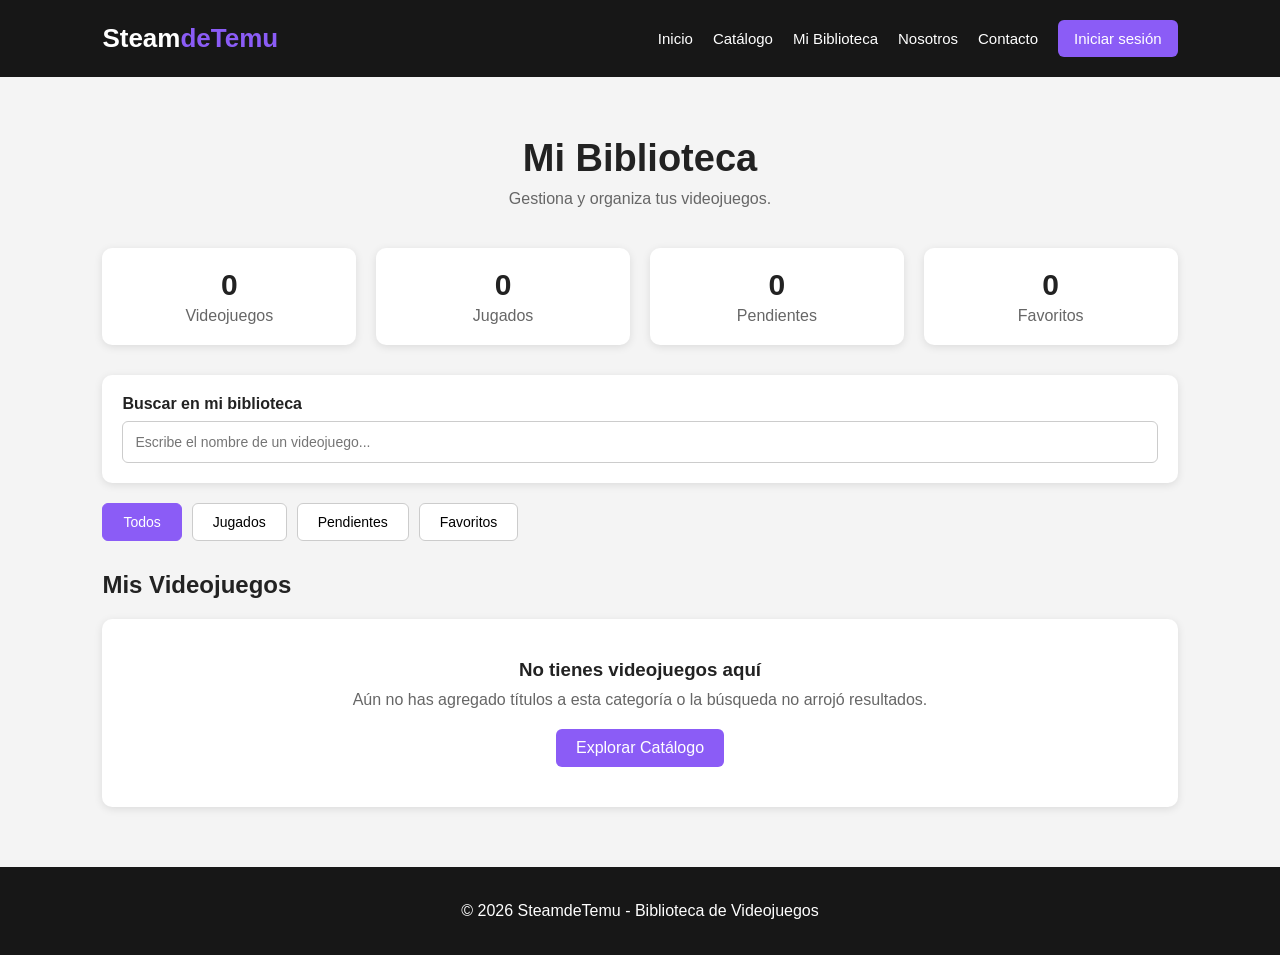
==== SteamDeTemu/biblioteca.html @ c43b1307 "Se agrega html de biblioteca, cambios en el biliboteca.js y cambios en style css y responsive css pa" ====
<!DOCTYPE html>
<html lang="es">

<head>
    <meta charset="UTF-8">
    <meta name="viewport" content="width=device-width, initial-scale=1.0">
    <title>Biblioteca | SteamdeTemu</title>

    <!-- FAVICON -->
    <link rel="shortcut icon" href="img/favicon.ico" type="image/x-icon">

    <!-- CSS -->
    <link rel="stylesheet" href="css/style.css">
    <link rel="stylesheet" href="css/responsive.css">
</head>

<body>
<!-- HEADER -->
<header class="header">
    <a href="index.html" class="logo">
        Steam<span>deTemu</span>
    </a>

    <nav class="navbar">
        <a href="index.html">Inicio</a>
        <a href="catalogo.html">Catálogo</a>
        <a href="biblioteca.html" class="activo">Mi Biblioteca</a>
        <a href="nosotros.html">Nosotros</a>
        <a href="contacto.html">Contacto</a>
        <a href="login.html" class="btn-login">Iniciar sesión</a>
    </nav>
</header>

<!-- CONTENIDO PRINCIPAL -->
<main>
    <section class="catalogo">

        <!-- TÍTULO -->
        <div class="catalogo-encabezado">
            <h1>Mi Biblioteca</h1>
            <p>Gestiona y organiza tus videojuegos.</p>
        </div>

        <!-- ESTADÍSTICAS DE LA BIBLIOTECA -->
        <div class="biblioteca-estadisticas">
            <div class="estadistica">
                <h2 id="total-juegos">0</h2>
                <p>Videojuegos</p>
            </div>

            <div class="estadistica">
                <h2 id="total-jugados">0</h2>
                <p>Jugados</p>
            </div>

            <div class="estadistica">
                <h2 id="total-pendientes">0</h2>
                <p>Pendientes</p>
            </div>

            <div class="estadistica">
                <h2 id="total-favoritos">0</h2>
                <p>Favoritos</p>
            </div>
        </div>

        <!-- BUSCADOR -->
        <div class="biblioteca-buscador">
            <label for="buscar-videojuego">Buscar en mi biblioteca</label>
            <input
                    type="text"
                    id="buscar-videojuego"
                    placeholder="Escribe el nombre de un videojuego..."
            >
        </div>

        <!-- FILTROS DE LA BIBLIOTECA -->
        <div class="biblioteca-filtros">
            <button class="filtro-activo" data-filtro="todos">Todos</button>
            <button data-filtro="jugados">Jugados</button>
            <button data-filtro="pendientes">Pendientes</button>
            <button data-filtro="favoritos">Favoritos</button>
        </div>

        <!-- VIDEOJUEGOS DE LA BIBLIOTECA -->
        <div class="biblioteca-contenido">
            <h2>Mis Videojuegos</h2>

            <div id="contenedor-biblioteca" class="contenedor-videojuegos">
                <!-- Los videojuegos se mostrarán aquí mediante JavaScript -->
            </div>

            <!-- CONTENEDOR VACÍO ACTUALIZADO PARA USAR TUS ESTILOS CSS -->
            <div id="mensaje-biblioteca-vacio" class="biblioteca-vacia" style="display: none;">
                <h3>No tienes videojuegos aquí</h3>
                <p>Aún no has agregado títulos a esta categoría o la búsqueda no arrojó resultados.</p>
                <a href="catalogo.html" class="btn-catalogo">Explorar Catálogo</a>
            </div>
        </div>

    </section>
</main>

<!-- FOOTER -->
<footer class="footer">
    <p>© 2026 SteamdeTemu - Biblioteca de Videojuegos</p>
</footer>

<!-- JAVASCRIPT -->
<script src="js/videojuegos.js"></script>
<script src="js/biblioteca.js"></script>
</body>

</html>
---- SteamDeTemu/css/style.css ----
* {
    margin: 0;
    padding: 0;
    box-sizing: border-box;
}

body {
    font-family: Arial, Helvetica, sans-serif;
    background-color: #f4f4f4;
    color: #222;
}

a {
    text-decoration: none;
}

main {
    min-height: 70vh;
}


.header {
    width: 100%;
    display: flex;
    justify-content: space-between;
    align-items: center;

    padding: 20px 8%;

    background-color: #171717;
}


/* LOGO */

.logo {
    color: white;
    font-size: 26px;
    font-weight: bold;
}

.logo span {
    color: #8b5cf6;
}


/* MENÚ */

.navbar {
    display: flex;
    align-items: center;
    gap: 20px;
}

.navbar a {
    color: white;
    font-size: 15px;
    transition: 0.3s;
}

.navbar a:hover {
    color: #8b5cf6;
}


/* BOTÓN LOGIN */

.btn-login {
    background-color: #8b5cf6;

    padding: 10px 16px;

    border-radius: 6px;
}

.btn-login:hover {
    color: white !important;
    background-color: #6d28d9;
}


/* =========================
   HERO
========================= */

.hero {
    min-height: 500px;

    display: flex;
    justify-content: center;
    align-items: center;

    text-align: center;

    padding: 50px 20px;

    background-color: #242424;

    color: white;
}

.hero-content {
    max-width: 700px;
}

.hero h1 {
    font-size: 48px;
    margin-bottom: 20px;
}

.hero p {
    font-size: 20px;
    line-height: 1.6;

    margin-bottom: 30px;
}


/* =========================
   BOTÓN PRINCIPAL
========================= */

.btn-primary {
    display: inline-block;

    background-color: #8b5cf6;
    color: white;

    padding: 13px 22px;

    border-radius: 6px;

    transition: 0.3s;
}

.btn-primary:hover {
    background-color: #6d28d9;
}


/* =========================
   VIDEOJUEGOS DESTACADOS
========================= */

.featured {
    padding: 70px 8%;
    text-align: center;
}

.featured h2 {
    font-size: 32px;
    margin-bottom: 10px;
}

.section-description {
    color: #666;
    margin-bottom: 40px;
}


/* CONTENEDOR */

.game-container {
    display: flex;
    justify-content: center;

    gap: 25px;

    flex-wrap: wrap;
}


/* TARJETA */

.game-card {
    width: 280px;

    background-color: white;

    border-radius: 10px;

    overflow: hidden;

    box-shadow: 0 4px 12px rgba(0, 0, 0, 0.1);

    transition: 0.3s;
}

.game-card:hover {
    transform: translateY(-5px);
}


/* IMAGEN */

.game-image {
    height: 190px;

    display: flex;
    justify-content: center;
    align-items: center;

    background-color: #d1d1d1;

    color: #555;
}


/* INFORMACIÓN */

.game-info {
    padding: 20px;
}

.game-info h3 {
    margin-bottom: 10px;
}

.game-info p {
    color: #666;
    margin-bottom: 20px;
}

.game-info a {
    display: inline-block;

    background-color: #8b5cf6;

    color: white;

    padding: 9px 15px;

    border-radius: 5px;
}


/* =========================
   SOBRE STEAMDETEMU
========================= */

.about-preview {
    padding: 70px 8%;

    text-align: center;

    background-color: #e9e9e9;
}

.about-preview h2 {
    font-size: 32px;
    margin-bottom: 20px;
}

.about-preview p {
    max-width: 700px;

    margin: 0 auto 30px;

    line-height: 1.6;
}


/* =========================
   FOOTER
========================= */

.footer {
    padding: 30px;

    text-align: center;

    background-color: #171717;

    color: white;
}

.footer p {
    margin: 5px;
}


/* ========================================
   CATÁLOGO
======================================== */

.catalogo {
    padding: 60px 8%;
}

.catalogo-encabezado {
    text-align: center;
    margin-bottom: 40px;
}

.catalogo-encabezado h1 {
    font-size: 38px;
    margin-bottom: 10px;
}

.catalogo-encabezado p {
    color: #666;
}


/* FILTROS */

.filtros {
    display: flex;
    gap: 20px;
    flex-wrap: wrap;

    justify-content: center;

    background-color: white;

    padding: 25px;

    border-radius: 10px;

    margin-bottom: 20px;
}

.filtro-grupo {
    display: flex;
    flex-direction: column;
    gap: 8px;
}

.filtro-grupo label {
    font-weight: bold;
}

.filtro-grupo input,
.filtro-grupo select {
    padding: 10px;

    border: 1px solid #ccc;

    border-radius: 5px;

    min-width: 180px;
}


/* CONTADOR */

.contador-juegos {
    margin-bottom: 25px;

    font-weight: bold;
}


/* CONTENEDOR */

.contenedor-videojuegos {
    display: grid;

    grid-template-columns:
        repeat(auto-fit, minmax(250px, 1fr));

    gap: 25px;
}


/* TARJETA */

.tarjeta-juego {
    background-color: white;

    border-radius: 10px;

    overflow: hidden;

    box-shadow:
        0 4px 10px rgba(0, 0, 0, 0.1);

    transition: 0.3s;
}

.tarjeta-juego:hover {
    transform: translateY(-5px);
}


.imagen-juego {
    width: 100%;

    height: 300px;

    object-fit: cover;
}


.contenido-juego {
    padding: 20px;
}


.contenido-juego h2 {
    font-size: 20px;

    margin-bottom: 15px;
}


.contenido-juego p {
    margin-bottom: 8px;
}


.btn-detalle {
    display: inline-block;

    margin-top: 15px;

    padding: 10px 15px;

    background-color: #8b5cf6;

    color: white;

    text-decoration: none;

    border-radius: 5px;
}


/* MENSAJE VACÍO */

.mensaje-vacio {
    display: none;

    text-align: center;

    font-size: 18px;

    margin: 40px;
}

/* ========================================
   DETALLE DEL VIDEOJUEGO
======================================== */

.detalle-videojuego {
    padding: 60px 8%;
    min-height: 600px;
}


/* CONTENIDO PRINCIPAL */

.detalle-contenido {
    max-width: 1100px;

    margin: 0 auto;

    display: grid;

    grid-template-columns: 1fr 1fr;

    gap: 50px;

    background-color: white;

    padding: 40px;

    border-radius: 15px;

    box-shadow:
        0 4px 15px rgba(0, 0, 0, 0.1);
}


/* IMAGEN */

.detalle-imagen img {
    width: 100%;

    height: 500px;

    object-fit: cover;

    border-radius: 10px;
}


/* INFORMACIÓN */

.detalle-info {
    display: flex;

    flex-direction: column;

    justify-content: center;
}


.detalle-genero {
    display: inline-block;

    width: fit-content;

    background-color: #e9ddff;

    color: #6d28d9;

    padding: 7px 12px;

    border-radius: 20px;

    margin-bottom: 15px;

    font-weight: bold;
}


.detalle-info h1 {
    font-size: 40px;

    margin-bottom: 20px;
}


.detalle-descripcion {
    line-height: 1.6;

    color: #555;

    margin-bottom: 25px;
}


/* DATOS */

.detalle-datos {
    margin-bottom: 25px;
}


.detalle-datos p {
    margin-bottom: 10px;

    padding-bottom: 10px;

    border-bottom: 1px solid #eee;
}


/* BOTONES */

.detalle-acciones {
    display: flex;

    flex-wrap: wrap;

    gap: 10px;

    margin-bottom: 25px;
}


.detalle-acciones button {
    padding: 12px 15px;

    border: none;

    border-radius: 6px;

    cursor: pointer;

    font-size: 14px;

    transition: 0.3s;
}


/* FAVORITO */

.btn-favorito {
    background-color: #8b5cf6;

    color: white;
}


/* JUGADO */

.btn-jugado {
    background-color: #22c55e;

    color: white;
}


/* PENDIENTE */

.btn-pendiente {
    background-color: #f59e0b;

    color: white;
}


/* VOLVER */

.btn-volver {
    color: #8b5cf6;

    font-weight: bold;

    text-decoration: none;
}


/* ERROR */

.error-detalle {
    text-align: center;

    padding: 100px 20px;
}
.auth-section {
    display: flex;
    justify-content: center;
    align-items: center;

    padding: 70px 8%;

    min-height: 60vh;
}

.auth-card {
    background-color: white;

    width: 100%;
    max-width: 420px;

    padding: 40px;

    border-radius: 10px;

    box-shadow: 0 4px 12px rgba(0, 0, 0, 0.1);
}

.auth-card h1 {
    font-size: 28px;
    margin-bottom: 10px;
    text-align: center;
}

.auth-subtitulo {
    color: #666;
    text-align: center;
    margin-bottom: 30px;
}

.form-group {
    margin-bottom: 20px;
}

.form-group label {
    display: block;
    font-weight: bold;
    margin-bottom: 8px;
}

.form-group input {
    width: 100%;
    padding: 12px;
    border: 1px solid #ccc;
    border-radius: 6px;
    font-size: 15px;
}

.form-group input:focus {
    outline: none;
    border-color: #8b5cf6;
}

.mensaje-formulario {
    display: none;

    margin-bottom: 15px;
    padding: 10px;

    border-radius: 6px;

    font-size: 14px;
}

.mensaje-error {
    display: block;
    background-color: #fee2e2;
    color: #b91c1c;
}

.mensaje-exito {
    display: block;
    background-color: #dcfce7;
    color: #15803d;
}

.btn-auth {
    width: 100%;

    padding: 13px;

    background-color: #8b5cf6;
    color: white;

    border: none;
    border-radius: 6px;

    font-size: 16px;

    cursor: pointer;

    transition: 0.3s;
}

.btn-auth:hover {
    background-color: #6d28d9;
}

.auth-enlace {
    text-align: center;
    margin-top: 20px;
    font-size: 14px;
}

.auth-enlace a {
    color: #8b5cf6;
    font-weight: bold;
}
* {
    margin: 0;
    padding: 0;
    box-sizing: border-box;
}

body {
    font-family: Arial, Helvetica, sans-serif;
    background-color: #f4f4f4;
    color: #222;
}

a {
    text-decoration: none;
}

main {
    min-height: 70vh;
}


.header {
    width: 100%;
    display: flex;
    justify-content: space-between;
    align-items: center;

    padding: 20px 8%;

    background-color: #171717;
}


/* LOGO */

.logo {
    color: white;
    font-size: 26px;
    font-weight: bold;
}

.logo span {
    color: #8b5cf6;
}


/* MENÚ */

.navbar {
    display: flex;
    align-items: center;
    gap: 20px;
}

.navbar a {
    color: white;
    font-size: 15px;
    transition: 0.3s;
}

.navbar a:hover {
    color: #8b5cf6;
}


/* BOTÓN LOGIN */

.btn-login {
    background-color: #8b5cf6;

    padding: 10px 16px;

    border-radius: 6px;
}

.btn-login:hover {
    color: white !important;
    background-color: #6d28d9;
}


/* =========================
   HERO
========================= */

.hero {
    min-height: 500px;

    display: flex;
    justify-content: center;
    align-items: center;

    text-align: center;

    padding: 50px 20px;

    background-color: #242424;

    color: white;
}

.hero-content {
    max-width: 700px;
}

.hero h1 {
    font-size: 48px;
    margin-bottom: 20px;
}

.hero p {
    font-size: 20px;
    line-height: 1.6;

    margin-bottom: 30px;
}


/* =========================
   BOTÓN PRINCIPAL
========================= */

.btn-primary {
    display: inline-block;

    background-color: #8b5cf6;
    color: white;

    padding: 13px 22px;

    border-radius: 6px;

    transition: 0.3s;
}

.btn-primary:hover {
    background-color: #6d28d9;
}


/* =========================
   VIDEOJUEGOS DESTACADOS
========================= */

.featured {
    padding: 70px 8%;
    text-align: center;
}

.featured h2 {
    font-size: 32px;
    margin-bottom: 10px;
}

.section-description {
    color: #666;
    margin-bottom: 40px;
}


/* CONTENEDOR */

.game-container {
    display: flex;
    justify-content: center;

    gap: 25px;

    flex-wrap: wrap;
}


/* TARJETA */

.game-card {
    width: 280px;

    background-color: white;

    border-radius: 10px;

    overflow: hidden;

    box-shadow: 0 4px 12px rgba(0, 0, 0, 0.1);

    transition: 0.3s;
}

.game-card:hover {
    transform: translateY(-5px);
}


/* IMAGEN */

.game-image {
    height: 190px;

    display: flex;
    justify-content: center;
    align-items: center;

    background-color: #d1d1d1;

    color: #555;
}


/* INFORMACIÓN */

.game-info {
    padding: 20px;
}

.game-info h3 {
    margin-bottom: 10px;
}

.game-info p {
    color: #666;
    margin-bottom: 20px;
}

.game-info a {
    display: inline-block;

    background-color: #8b5cf6;

    color: white;

    padding: 9px 15px;

    border-radius: 5px;
}


/* =========================
   SOBRE STEAMDETEMU
========================= */

.about-preview {
    padding: 70px 8%;

    text-align: center;

    background-color: #e9e9e9;
}

.about-preview h2 {
    font-size: 32px;
    margin-bottom: 20px;
}

.about-preview p {
    max-width: 700px;

    margin: 0 auto 30px;

    line-height: 1.6;
}


/* =========================
   FOOTER
========================= */

.footer {
    padding: 30px;

    text-align: center;

    background-color: #171717;

    color: white;
}

.footer p {
    margin: 5px;
}


/* ========================================
   CATÁLOGO
======================================== */

.catalogo {
    padding: 60px 8%;
}

.catalogo-encabezado {
    text-align: center;
    margin-bottom: 40px;
}

.catalogo-encabezado h1 {
    font-size: 38px;
    margin-bottom: 10px;
}

.catalogo-encabezado p {
    color: #666;
}


/* FILTROS */

.filtros {
    display: flex;
    gap: 20px;
    flex-wrap: wrap;

    justify-content: center;

    background-color: white;

    padding: 25px;

    border-radius: 10px;

    margin-bottom: 20px;
}

.filtro-grupo {
    display: flex;
    flex-direction: column;
    gap: 8px;
}

.filtro-grupo label {
    font-weight: bold;
}

.filtro-grupo input,
.filtro-grupo select {
    padding: 10px;

    border: 1px solid #ccc;

    border-radius: 5px;

    min-width: 180px;
}


/* CONTADOR */

.contador-juegos {
    margin-bottom: 25px;

    font-weight: bold;
}


/* CONTENEDOR */

.contenedor-videojuegos {
    display: grid;

    grid-template-columns:
        repeat(auto-fit, minmax(250px, 1fr));

    gap: 25px;
}


/* TARJETA */

.tarjeta-juego {
    background-color: white;

    border-radius: 10px;

    overflow: hidden;

    box-shadow:
            0 4px 10px rgba(0, 0, 0, 0.1);

    transition: 0.3s;
}

.tarjeta-juego:hover {
    transform: translateY(-5px);
}


.imagen-juego {
    width: 100%;

    height: 300px;

    object-fit: cover;
}


.contenido-juego {
    padding: 20px;
}


.contenido-juego h2 {
    font-size: 20px;

    margin-bottom: 15px;
}


.contenido-juego p {
    margin-bottom: 8px;
}


.btn-detalle {
    display: inline-block;

    margin-top: 15px;

    padding: 10px 15px;

    background-color: #8b5cf6;

    color: white;

    text-decoration: none;

    border-radius: 5px;
}


/* MENSAJE VACÍO */

.mensaje-vacio {
    display: none;

    text-align: center;

    font-size: 18px;

    margin: 40px;
}

/* ========================================
   DETALLE DEL VIDEOJUEGO
======================================== */

.detalle-videojuego {
    padding: 60px 8%;
    min-height: 600px;
}


/* CONTENIDO PRINCIPAL */

.detalle-contenido {
    max-width: 1100px;

    margin: 0 auto;

    display: grid;

    grid-template-columns: 1fr 1fr;

    gap: 50px;

    background-color: white;

    padding: 40px;

    border-radius: 15px;

    box-shadow:
            0 4px 15px rgba(0, 0, 0, 0.1);
}


/* IMAGEN */

.detalle-imagen img {
    width: 100%;

    height: 500px;

    object-fit: cover;

    border-radius: 10px;
}


/* INFORMACIÓN */

.detalle-info {
    display: flex;

    flex-direction: column;

    justify-content: center;
}


.detalle-genero {
    display: inline-block;

    width: fit-content;

    background-color: #e9ddff;

    color: #6d28d9;

    padding: 7px 12px;

    border-radius: 20px;

    margin-bottom: 15px;

    font-weight: bold;
}


.detalle-info h1 {
    font-size: 40px;

    margin-bottom: 20px;
}


.detalle-descripcion {
    line-height: 1.6;

    color: #555;

    margin-bottom: 25px;
}


/* DATOS */

.detalle-datos {
    margin-bottom: 25px;
}


.detalle-datos p {
    margin-bottom: 10px;

    padding-bottom: 10px;

    border-bottom: 1px solid #eee;
}


/* BOTONES */

.detalle-acciones {
    display: flex;

    flex-wrap: wrap;

    gap: 10px;

    margin-bottom: 25px;
}


.detalle-acciones button {
    padding: 12px 15px;

    border: none;

    border-radius: 6px;

    cursor: pointer;

    font-size: 14px;

    transition: 0.3s;
}


/* FAVORITO */

.btn-favorito {
    background-color: #8b5cf6;

    color: white;
}


/* JUGADO */

.btn-jugado {
    background-color: #22c55e;

    color: white;
}


/* PENDIENTE */

.btn-pendiente {
    background-color: #f59e0b;

    color: white;
}


/* VOLVER */

.btn-volver {
    color: #8b5cf6;

    font-weight: bold;

    text-decoration: none;
}


/* ERROR */

.error-detalle {
    text-align: center;

    padding: 100px 20px;
}
.auth-section {
    display: flex;
    justify-content: center;
    align-items: center;

    padding: 70px 8%;

    min-height: 60vh;
}

.auth-card {
    background-color: white;

    width: 100%;
    max-width: 420px;

    padding: 40px;

    border-radius: 10px;

    box-shadow: 0 4px 12px rgba(0, 0, 0, 0.1);
}

.auth-card h1 {
    font-size: 28px;
    margin-bottom: 10px;
    text-align: center;
}

.auth-subtitulo {
    color: #666;
    text-align: center;
    margin-bottom: 30px;
}

.form-group {
    margin-bottom: 20px;
}

.form-group label {
    display: block;
    font-weight: bold;
    margin-bottom: 8px;
}

.form-group input {
    width: 100%;
    padding: 12px;
    border: 1px solid #ccc;
    border-radius: 6px;
    font-size: 15px;
}

.form-group input:focus {
    outline: none;
    border-color: #8b5cf6;
}

.mensaje-formulario {
    display: none;

    margin-bottom: 15px;
    padding: 10px;

    border-radius: 6px;

    font-size: 14px;
}

.mensaje-error {
    display: block;
    background-color: #fee2e2;
    color: #b91c1c;
}

.mensaje-exito {
    display: block;
    background-color: #dcfce7;
    color: #15803d;
}

.btn-auth {
    width: 100%;

    padding: 13px;

    background-color: #8b5cf6;
    color: white;

    border: none;
    border-radius: 6px;

    font-size: 16px;

    cursor: pointer;

    transition: 0.3s;
}

.btn-auth:hover {
    background-color: #6d28d9;
}

.auth-enlace {
    text-align: center;
    margin-top: 20px;
    font-size: 14px;
}

.auth-enlace a {
    color: #8b5cf6;
    font-weight: bold;
}

/* ========================================
   NOSOTROS
======================================== */

.nosotros-hero {
    padding: 80px 8%;

    text-align: center;

    background-color: #242424;

    color: white;
}

.nosotros-hero h1 {
    font-size: 42px;

    margin-bottom: 20px;
}

.nosotros-hero p {
    max-width: 700px;

    margin: 0 auto;

    font-size: 18px;
    line-height: 1.6;

    color: #ccc;
}


/* MISIÓN / VISIÓN / VALORES */

.nosotros-mision {
    display: flex;

    justify-content: center;
    flex-wrap: wrap;

    gap: 25px;

    padding: 70px 8%;

    background-color: #e9e9e9;
}

.mision-card {
    width: 300px;

    background-color: white;

    padding: 30px 25px;

    border-radius: 10px;

    box-shadow: 0 4px 12px rgba(0, 0, 0, 0.1);

    transition: 0.3s;
}

.mision-card:hover {
    transform: translateY(-5px);
}

.mision-card h2 {
    font-size: 20px;

    margin-bottom: 12px;

    color: #6d28d9;
}

.mision-card p {
    color: #555;
    line-height: 1.6;
}


/* EQUIPO */

.equipo {
    padding: 70px 8%;

    text-align: center;
}

.equipo h2 {
    font-size: 32px;

    margin-bottom: 40px;
}

.equipo-container {
    display: flex;

    justify-content: center;
    flex-wrap: wrap;

    gap: 25px;
}

.miembro-card {
    width: 220px;

    background-color: white;

    padding: 35px 20px;

    border-radius: 10px;

    box-shadow: 0 4px 12px rgba(0, 0, 0, 0.1);

    transition: 0.3s;
}

.miembro-card:hover {
    transform: translateY(-5px);

    box-shadow: 0 8px 20px rgba(0, 0, 0, 0.15);
}

.miembro-avatar {
    width: 70px;
    height: 70px;

    margin: 0 auto 20px;

    display: flex;
    justify-content: center;
    align-items: center;

    border-radius: 50%;

    background-color: #8b5cf6;

    color: white;

    font-size: 20px;
    font-weight: bold;
}

.miembro-card h3 {
    margin-bottom: 8px;
}

.miembro-card p {
    color: #666;
    font-size: 14px;
}

/* ESTADÍSTICAS DE LA BIBLIOTECA */

.biblioteca-estadisticas {
    display: grid;
    grid-template-columns: repeat(4, 1fr);
    gap: 20px;
    margin: 30px 0;
}

.estadistica {
    background-color: white;
    padding: 20px;
    text-align: center;
    border-radius: 10px;
    box-shadow: 0 2px 8px rgba(0, 0, 0, 0.1);
}

.estadistica h2 {
    margin: 0;
    font-size: 30px;
}

.estadistica p {
    margin: 5px 0 0;
    color: #666;
}

/* BUSCADOR DE LA BIBLIOTECA */

.biblioteca-buscador {
    background-color: white;
    padding: 20px;
    margin-bottom: 20px;
    border-radius: 10px;
    box-shadow: 0 2px 8px rgba(0, 0, 0, 0.1);
}

.biblioteca-buscador label {
    display: block;
    margin-bottom: 8px;
    font-weight: bold;
}

.biblioteca-buscador input {
    width: 100%;
    padding: 12px;
    border: 1px solid #ccc;
    border-radius: 6px;
    box-sizing: border-box;
    font-size: 14px;
}

.biblioteca-buscador input:focus {
    outline: none;
    border-color: #8b5cf6;
}

/* FILTROS DE LA BIBLIOTECA */

.biblioteca-filtros {
    display: flex;
    gap: 10px;
    margin-bottom: 30px;
}

.biblioteca-filtros button {
    background-color: white;
    border: 1px solid #ccc;
    padding: 10px 20px;
    border-radius: 6px;
    cursor: pointer;
    font-size: 14px;
}

.biblioteca-filtros button:hover {
    background-color: #f0f0f0;
}

.biblioteca-filtros .filtro-activo {
    background-color: #8b5cf6;
    color: white;
    border-color: #8b5cf6;
}

/* CONTENIDO DE LA BIBLIOTECA */

.biblioteca-contenido h2 {
    margin-bottom: 20px;
    font-size: 24px;
}

.mensaje-vacio {
    text-align: center;
    background-color: white;
    padding: 30px;
    border-radius: 10px;
    color: #666;
    margin-top: 20px;
}


/* ESTADÍSTICAS DE LA BIBLIOTECA */

.biblioteca-estadisticas {
    display: grid;
    grid-template-columns: repeat(4, 1fr);
    gap: 20px;
    margin: 30px 0;
}

.estadistica {
    background-color: white;
    padding: 20px;
    text-align: center;
    border-radius: 10px;
    box-shadow: 0 2px 8px rgba(0, 0, 0, 0.1);
}

.estadistica h2 {
    margin: 0;
    font-size: 30px;
}

.estadistica p {
    margin: 5px 0 0;
    color: #666;
}


/* BUSCADOR DE LA BIBLIOTECA */

.biblioteca-buscador {
    background-color: white;
    padding: 20px;
    margin-bottom: 20px;
    border-radius: 10px;
    box-shadow: 0 2px 8px rgba(0, 0, 0, 0.1);
}

.biblioteca-buscador label {
    display: block;
    margin-bottom: 8px;
    font-weight: bold;
}

.biblioteca-buscador input {
    width: 100%;
    padding: 12px;
    border: 1px solid #ccc;
    border-radius: 6px;
    box-sizing: border-box;
    font-size: 14px;
}

.biblioteca-buscador input:focus {
    outline: none;
    border-color: #8b5cf6;
}


/* FILTROS DE LA BIBLIOTECA */

.biblioteca-filtros {
    display: flex;
    gap: 10px;
    margin-bottom: 30px;
}

.biblioteca-filtros button {
    background-color: white;
    border: 1px solid #ccc;
    padding: 10px 20px;
    border-radius: 6px;
    cursor: pointer;
    font-size: 14px;
}

.biblioteca-filtros button:hover {
    background-color: #f0f0f0;
}

.biblioteca-filtros .filtro-activo {
    background-color: #8b5cf6;
    color: white;
    border-color: #8b5cf6;
}


/* CONTENIDO DE LA BIBLIOTECA */

.biblioteca-contenido h2 {
    margin-bottom: 20px;
    font-size: 24px;
}

.mensaje-vacio {
    text-align: center;
    background-color: white;
    padding: 30px;
    border-radius: 10px;
    color: #666;
    margin-top: 20px;
}


/* TARJETAS DE LA BIBLIOTECA */

.biblioteca-contenido .tarjeta-juego {
    position: relative;
}

.biblioteca-estado {
    display: inline-block;
    margin-top: 10px;
    padding: 5px 10px;
    border-radius: 15px;
    font-size: 12px;
    font-weight: bold;
}

.estado-jugado {
    background-color: #dff5e3;
    color: #287a38;
}

.estado-pendiente {
    background-color: #fff0d6;
    color: #a05a00;
}

.estado-favorito {
    background-color: #eee5ff;
    color: #6b35b5;
}


/* BOTÓN PARA QUITAR DE LA BIBLIOTECA */

.btn-quitar-biblioteca {
    display: inline-block;
    margin-top: 10px;
    margin-left: 5px;
    padding: 8px 12px;
    border: none;
    border-radius: 6px;
    background-color: #eeeeee;
    color: #555;
    cursor: pointer;
    font-size: 13px;
}

.btn-quitar-biblioteca:hover {
    background-color: #dddddd;
}


/* MENSAJE DE BIBLIOTECA VACÍA */

.biblioteca-vacia {
    text-align: center;
    background-color: white;
    padding: 40px 20px;
    border-radius: 10px;
    box-shadow: 0 2px 8px rgba(0, 0, 0, 0.1);
}

.biblioteca-vacia h3 {
    margin-bottom: 10px;
}

.biblioteca-vacia p {
    color: #666;
    margin-bottom: 20px;
}

.biblioteca-vacia .btn-catalogo {
    display: inline-block;
    background-color: #8b5cf6;
    color: white;
    padding: 10px 20px;
    border-radius: 6px;
    text-decoration: none;
}

.biblioteca-vacia .btn-catalogo:hover {
    background-color: #7446d4;
}
---- SteamDeTemu/css/responsive.css ----
@media (max-width: 768px) {

    .header {
        flex-direction: column;
        gap: 20px;
    }

    .navbar {
        justify-content: center;
        flex-wrap: wrap;
    }

    .hero h1 {
        font-size: 38px;
    }

    .hero p {
        font-size: 18px;
    }

}


@media (max-width: 480px) {

    .header {
        padding: 20px;
    }

    .navbar {
        flex-direction: column;
        width: 100%;
        gap: 10px;
    }

    .navbar a {
        width: 100%;
        text-align: center;
        padding: 8px;
    }

    .hero {
        min-height: 400px;
    }

    .hero h1 {
        font-size: 30px;
    }

    .hero p {
        font-size: 16px;
    }

    .game-card {
        width: 100%;
        max-width: 320px;
    }

}

/* ========================================
   DETALLE RESPONSIVE
======================================== */

@media (max-width: 768px) {

    .detalle-contenido {
        grid-template-columns: 1fr;

        gap: 30px;

        padding: 25px;
    }


    .detalle-imagen img {
        height: 400px;
    }


    .detalle-info h1 {
        font-size: 30px;
    }

}


@media (max-width: 480px) {

    .detalle-videojuego {
        padding: 30px 5%;
    }


    .detalle-contenido {
        padding: 20px;
    }


    .detalle-imagen img {
        height: 300px;
    }


    .detalle-acciones {
        flex-direction: column;
    }


    .detalle-acciones button {
        width: 100%;
    }

}
@media (max-width: 480px) {

    .auth-card {
        padding: 25px;
    }

}

/* =========================================
   BIBLIOTECA RESPONSIVE
   ========================================= */

@media (max-width: 768px) {

    .biblioteca-estadisticas {
        grid-template-columns: repeat(2, 1fr);
    }

    .biblioteca-filtros {
        flex-wrap: wrap;
    }

    .biblioteca-filtros button {
        flex: 1;
        min-width: 120px;
    }

}

@media (max-width: 480px) {

    .biblioteca-estadisticas {
        grid-template-columns: 1fr 1fr;
        gap: 10px;
    }

    .estadistica {
        padding: 15px 10px;
    }

    .estadistica h2 {
        font-size: 24px;
    }

    .biblioteca-filtros {
        display: grid;
        grid-template-columns: 1fr 1fr;
    }

    .biblioteca-filtros button {
        width: 100%;
    }

}
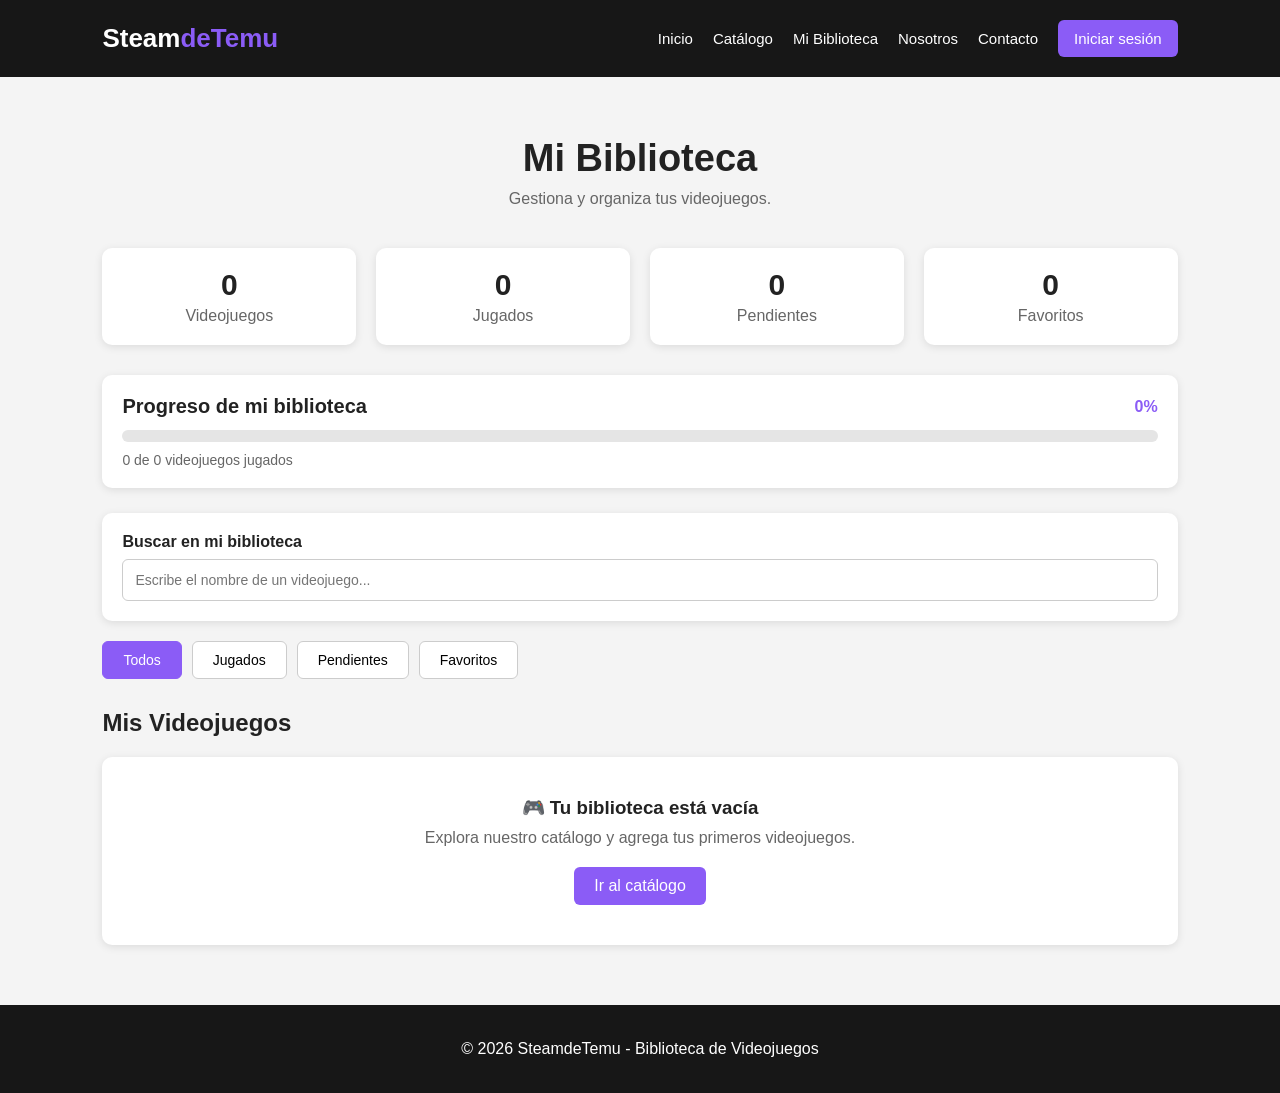
==== commit c87cdf27: "Mejora biblioteca, progreso y videojuegos destacados (ahora en inicio aparecen los juegos destacados" ====
--- a/SteamDeTemu/biblioteca.html
+++ b/SteamDeTemu/biblioteca.html
@@ -64,6 +64,34 @@
             </div>
         </div>
 
+        <!-- PROGRESO DE LA BIBLIOTECA -->
+
+        <div class="biblioteca-progreso">
+
+            <div class="progreso-encabezado">
+
+                <h2>Progreso de mi biblioteca</h2>
+
+                <span id="porcentaje-progreso">0%</span>
+
+            </div>
+
+            <div class="barra-progreso">
+
+                <div
+                        id="barra-progreso-llenado"
+                        class="barra-progreso-llenado">
+                </div>
+
+            </div>
+
+            <p id="texto-progreso">
+                0 de 0 videojuegos jugados
+            </p>
+
+        </div>
+
+
         <!-- BUSCADOR -->
         <div class="biblioteca-buscador">
             <label for="buscar-videojuego">Buscar en mi biblioteca</label>
@@ -90,11 +118,23 @@
                 <!-- Los videojuegos se mostrarán aquí mediante JavaScript -->
             </div>
 
-            <!-- CONTENEDOR VACÍO ACTUALIZADO PARA USAR TUS ESTILOS CSS -->
-            <div id="mensaje-biblioteca-vacio" class="biblioteca-vacia" style="display: none;">
-                <h3>No tienes videojuegos aquí</h3>
-                <p>Aún no has agregado títulos a esta categoría o la búsqueda no arrojó resultados.</p>
-                <a href="catalogo.html" class="btn-catalogo">Explorar Catálogo</a>
+            <!-- MENSAJE CUANDO NO HAY VIDEOJUEGOS (JS podra cambiar el texto dependiendo la situacion)-->
+            <div
+                    id="mensaje-biblioteca-vacio"
+                    class="biblioteca-vacia"
+                    style="display: none;"
+            >
+
+                <h3>🎮 Tu biblioteca está vacía</h3>
+
+                <p id="texto-biblioteca-vacia">
+                    Explora nuestro catálogo y agrega tus primeros videojuegos.
+                </p>
+
+                <a href="catalogo.html" class="btn-catalogo">
+                    Ir al catálogo
+                </a>
+
             </div>
         </div>
 
--- a/SteamDeTemu/css/style.css
+++ b/SteamDeTemu/css/style.css
@@ -930,14 +930,13 @@
 
 .game-image {
     height: 190px;
-
-    display: flex;
-    justify-content: center;
-    align-items: center;
-
-    background-color: #d1d1d1;
-
-    color: #555;
+    overflow: hidden;
+}
+
+.game-image img {
+    width: 100%;
+    height: 100%;
+    object-fit: cover;
 }
 
 
@@ -1906,4 +1905,81 @@
 
 .biblioteca-vacia .btn-catalogo:hover {
     background-color: #7446d4;
+}
+
+/* INFORMACIÓN ADICIONAL DE LA BIBLIOTECA (PARA MAS ORDEN VISUAL EN LAS TARJETAS)*/
+
+.biblioteca-info {
+    display: flex;
+    gap: 10px;
+    flex-wrap: wrap;
+    margin: 12px 0;
+    font-size: 13px;
+    color: #666;
+}
+
+.biblioteca-info span {
+    background-color: #f4f4f4;
+    padding: 5px 8px;
+    border-radius: 5px;
+}
+
+
+/* ACCIONES DE LA TARJETA */
+
+.biblioteca-acciones {
+    display: flex;
+    align-items: center;
+    gap: 5px;
+    margin-top: 15px;
+    flex-wrap: wrap;
+}
+
+/* PROGRESO DE LA BIBLIOTECA */
+
+.biblioteca-progreso {
+    background-color: white;
+    padding: 20px;
+    margin-bottom: 25px;
+    border-radius: 10px;
+    box-shadow: 0 2px 8px rgba(0, 0, 0, 0.1);
+}
+
+.progreso-encabezado {
+    display: flex;
+    justify-content: space-between;
+    align-items: center;
+    margin-bottom: 12px;
+}
+
+.progreso-encabezado h2 {
+    margin: 0;
+    font-size: 20px;
+}
+
+#porcentaje-progreso {
+    font-weight: bold;
+    color: #8b5cf6;
+}
+
+.barra-progreso {
+    width: 100%;
+    height: 12px;
+    background-color: #e5e5e5;
+    border-radius: 10px;
+    overflow: hidden;
+}
+
+.barra-progreso-llenado {
+    height: 100%;
+    width: 0%;
+    background-color: #8b5cf6;
+    border-radius: 10px;
+    transition: width 0.3s ease;
+}
+
+.biblioteca-progreso p {
+    margin: 10px 0 0;
+    color: #666;
+    font-size: 14px;
 }
